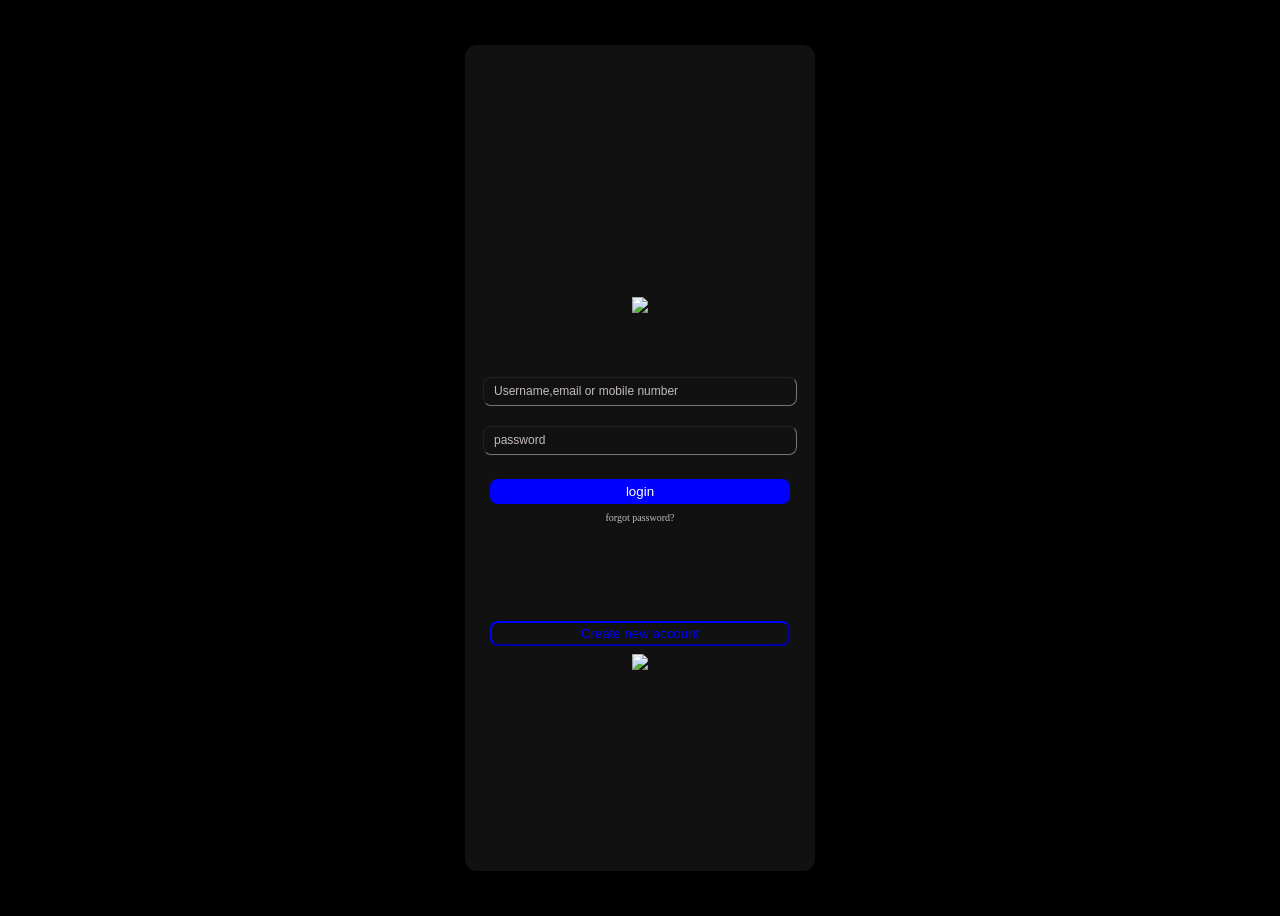
==== index.html @ bf575fed "Add files via upload" ====
<!DOCTYPE html>
<html>
  <head>
    <style>
      body{background-color: black;
        display: flex;
        align-items: center;
        justify-content: center;
        height:100vh;
        
      }
      .push{width:500px;
        background-color:  rgb(17, 17, 17);
        height: 90vh;
        width :350px;
       display:flex;
       flex-direction: column;
       justify-content: center;
       align-items: center; 
       overflow: hidden;
       padding:8px 0px;
       border-radius: 12px;
       border-color: rgb(138, 42, 42);
       
      }
      .okay{
        margin-top: 50px;
      margin-bottom: 60px;}
        
      .best{display:flex;
       flex-direction: column;
       align-items: center; 
      justify-content: center;
      margin-bottom:70px ;

      
      
      }
      input{width:300px;
      height: 25px;
    margin-bottom: 20px;
  border-radius: 8px;
  border-width: 1px;
  border-color-bottom: rgb(19, 19, 18);
  background-color: rgb(17, 17, 17);
  font-size: 12px;
  padding-left: 10px;
  color:white;
}
input::placeholder{color :rgb(197, 188, 188);}
  .one{margin-top: 4px;
  background-color: blue;
    width:300px;
      height: 25px;
      color:white;
    border-radius: 8px;
  border:none;}
    p{margin-top: 8px;
    font-size: 10px;
    font-weight: lighter;
  color:rgb(197, 188, 188);}
    .gess{display:flex;
       flex-direction: column;
       align-items: center; 
      justify-content: center;
      }
    .two{width:300px;
      height: 25px;
    background-color:  rgb(17, 17, 17);
  color: blue;
border-radius: 8px;
border-color: blue;
margin-bottom: 8px;}

    </style>

  </head>
  <body>
    <div class="push">
      <div class="okay"><img src="piclogo.png"></div>
      <div class="best">
        
        <input id="best" type="text" placeholder="Username,email or mobile number">
        <input id="password" type="password" placeholder="password">
       <a href="instagram.html" target="_blank"> <button class="one">login</button></a>
        <p>forgot password?</p>
        <p id=" message"></p>
      
      </div>
      <div class="gess">
        <button class="two">
        Create new account
        </button>
        <img src="bestlogo.png">
      </div>
    </div>
    <script src="insta.js"></script>
  </body>
</html>
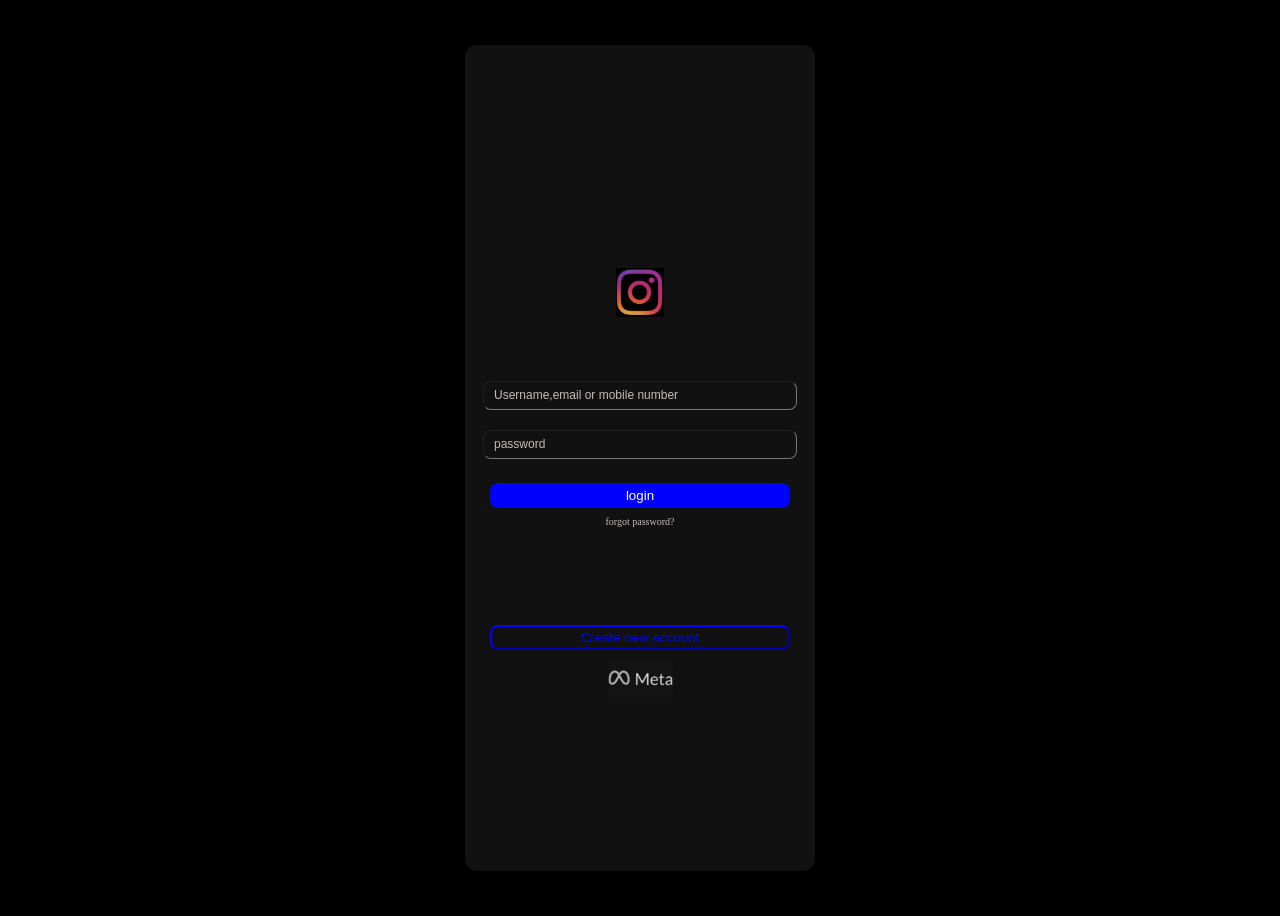
==== commit cd703064: "Refactor index.html structure and styles Updated the HTML structure and fixed minor formatting issue" ====
--- a/index.html
+++ b/index.html
@@ -82,7 +82,7 @@
         
         <input id="best" type="text" placeholder="Username,email or mobile number">
         <input id="password" type="password" placeholder="password">
-       <a href="instagram.html" target="_blank"> <button class="one">login</button></a>
+       <a href="instagram copy.html" target="_blank"> <button class="one">login</button></a>
         <p>forgot password?</p>
         <p id=" message"></p>
       
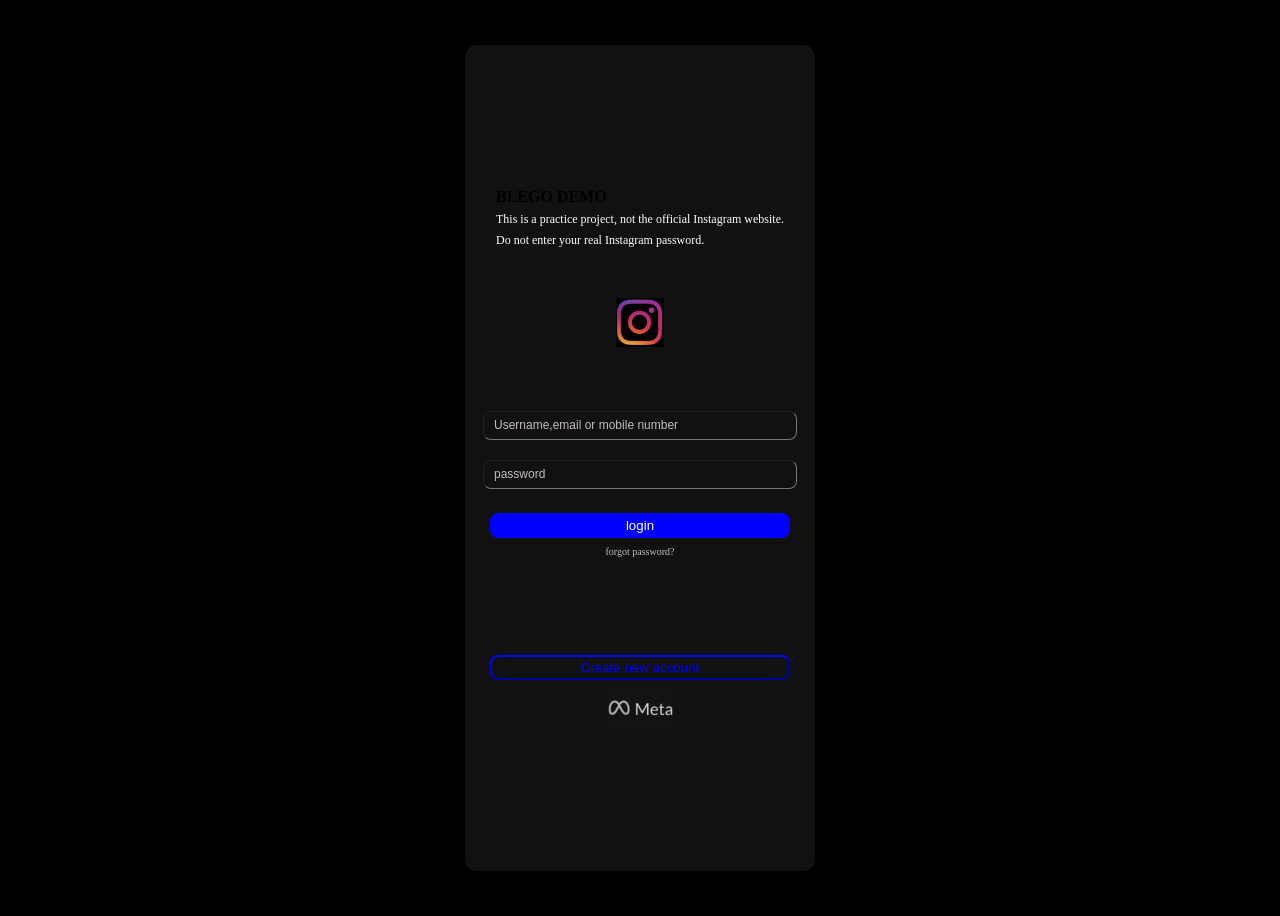
==== commit 64ae38fb: "Update index.html" ====
--- a/index.html
+++ b/index.html
@@ -1,6 +1,7 @@
 <!DOCTYPE html>
 <html>
   <head>
+    <title>blego demo practice login page</title>
     <style>
       body{background-color: black;
         display: flex;
@@ -71,18 +72,30 @@
 border-radius: 8px;
 border-color: blue;
 margin-bottom: 8px;}
+                    .demo-notice p {
+      margin: 6px 0 0;
+      color: white;
+      font-size: 12px;
+    }
+
 
     </style>
 
   </head>
   <body>
     <div class="push">
+       <!-- Demo notice -->
+    <div class="demo-notice">
+      <strong>BLEGO DEMO</strong>
+      <p>This is a practice project, not the official Instagram website.</p>
+      <p>Do not enter your real Instagram password.</p>
+    </div>
       <div class="okay"><img src="piclogo.png"></div>
       <div class="best">
         
         <input id="best" type="text" placeholder="Username,email or mobile number">
         <input id="password" type="password" placeholder="password">
-       <a href="instagram copy.html" target="_blank"> <button class="one">login</button></a>
+       <a href="instagram.html" target="_blank"> <button class="one">login</button></a>
         <p>forgot password?</p>
         <p id=" message"></p>
       
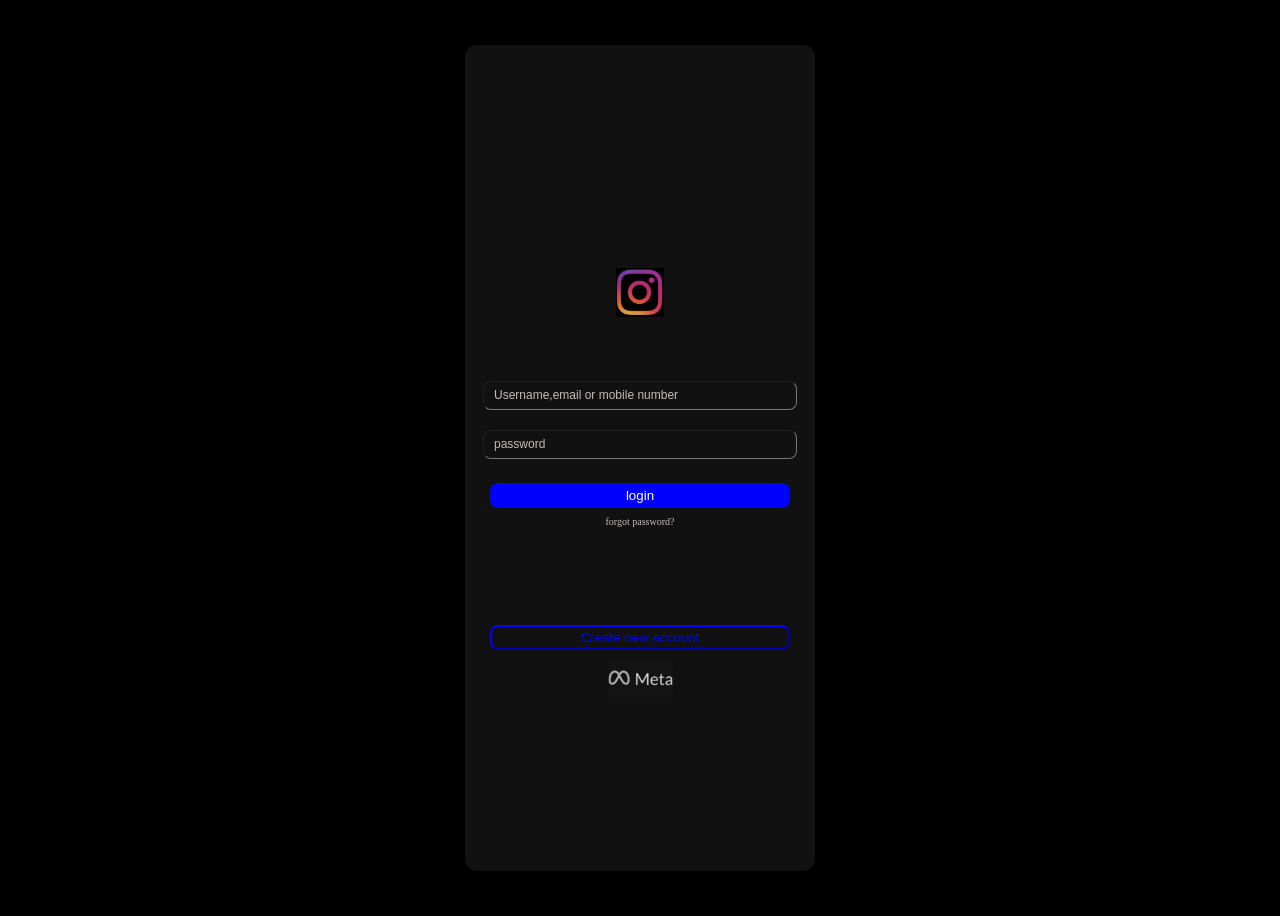
==== commit 388fd73d: "Refactor index.html by removing demo notice comments Removed demo notice comments and cleaned up HTM" ====
--- a/index.html
+++ b/index.html
@@ -84,12 +84,12 @@
   </head>
   <body>
     <div class="push">
-       <!-- Demo notice -->
+       <!-- Demo notice 
     <div class="demo-notice">
       <strong>BLEGO DEMO</strong>
       <p>This is a practice project, not the official Instagram website.</p>
       <p>Do not enter your real Instagram password.</p>
-    </div>
+    </div>-->
       <div class="okay"><img src="piclogo.png"></div>
       <div class="best">
         
